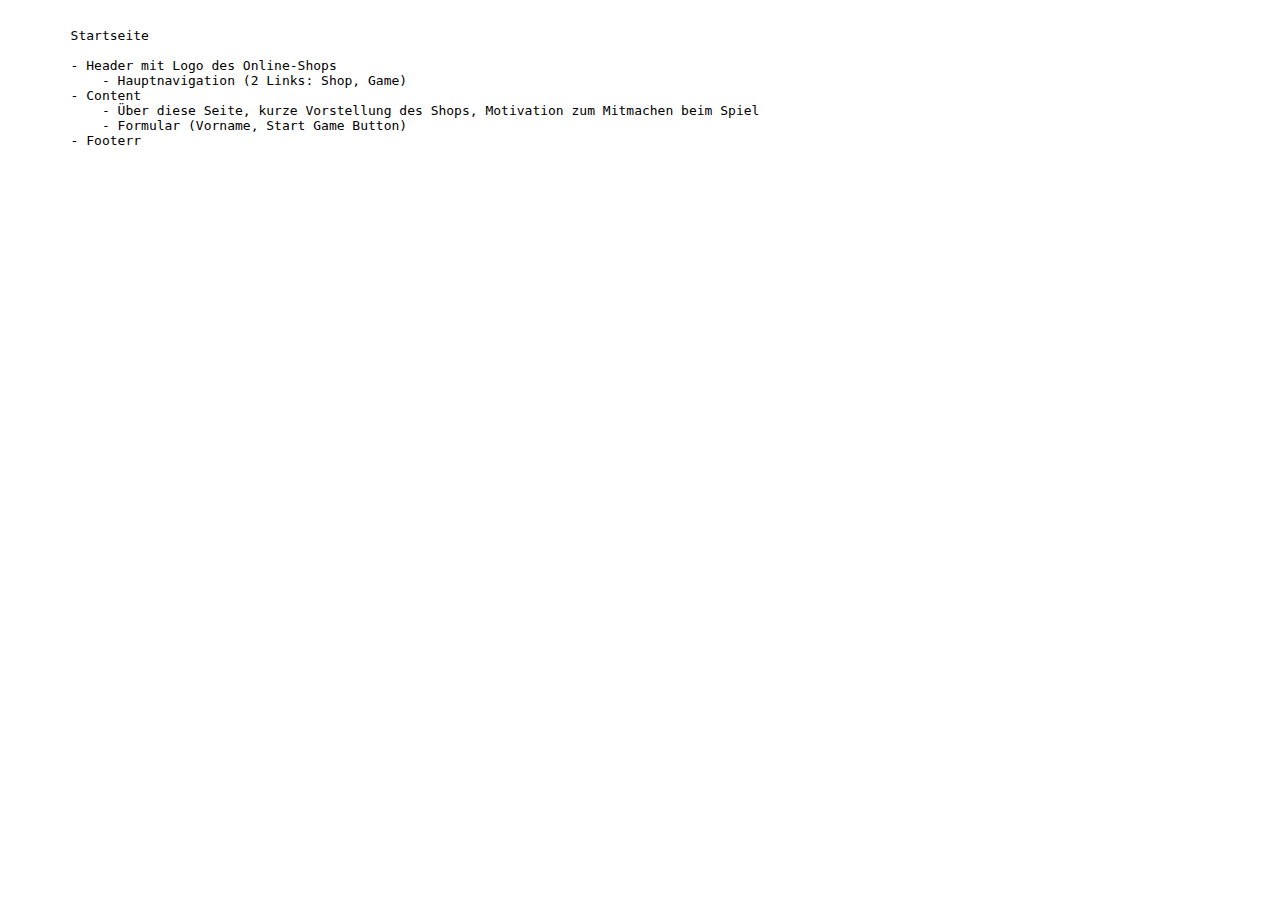
==== index.html @ 5d67b56a "Update index.html" ====
<!DOCTYPE html>
<html lang="en">

  <head>
    <meta charset="UTF-8">
    <meta name="viewport" content="width=device-width, initial-scale=1.0">
    <title>Online-Shop X</title>

  </head>

  <body>
    <pre> 
        Startseite 
        
        - Header mit Logo des Online-Shops 
            - Hauptnavigation (2 Links: Shop, Game)
        - Content 
            - Über diese Seite, kurze Vorstellung des Shops, Motivation zum Mitmachen beim Spiel
            - Formular (Vorname, Start Game Button) 
        - Footerr
        
    </pre>         


  </body>

</html>
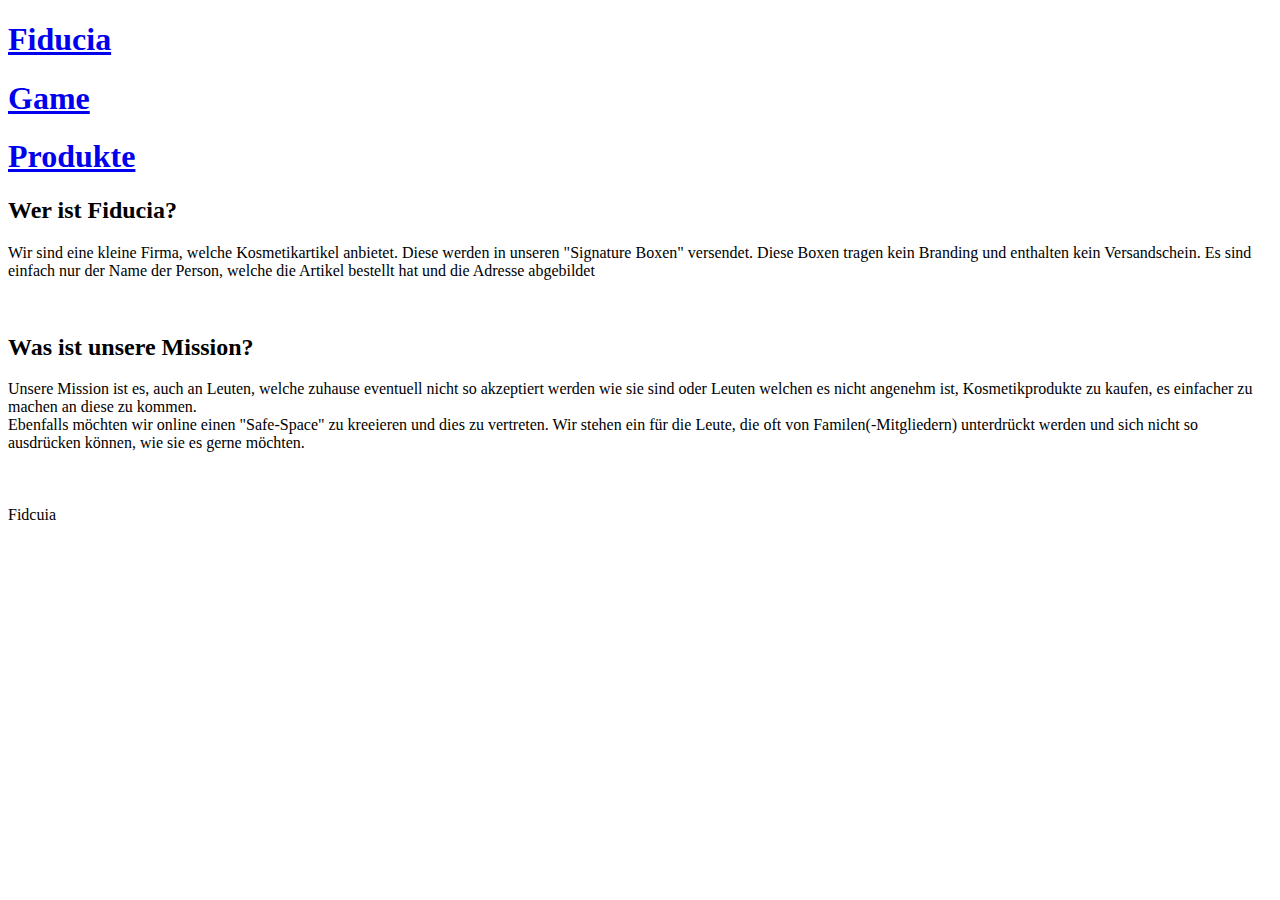
==== commit 1b231684: "Update index.html" ====
--- a/index.html
+++ b/index.html
@@ -1,31 +1,40 @@
-
 <!DOCTYPE html>
 <html lang="en">
 
-  <head>
-    <meta charset="UTF-8">
-    <meta name="viewport" content="width=device-width, initial-scale=1.0">
-    <title>Online-Shop X</title>
+<head>
+  <meta charset="UTF-8">
+  <meta name="viewport" content="width=device-width, initial-scale=1.0">
+  <title>Fiducia Startseite</title>
+  <link rel="stylesheet" href="assets/css/styles.css">
+</head>
 
-  </head>
+<body>
+  <div class="header">
+    <a href="#" class="link1 current"><h1 class="titel1 current">Fiducia</h1></a> <a href="game.html" class="link1"><h1 class="titel2">Game</h1></a> <a href="shop.html" class="link1"><h1 class="titel3">Produkte</h1></a>
+  </div>
 
-  <body>
-    <pre> 
-        Startseite 
-        
-        - Header mit Logo des Online-Shops 
-            - Hauptnavigation (2 Links: Shop, Game)
-        - Content 
-            - Über diese Seite, kurze Vorstellung des Shops, Motivation zum Mitmachen beim Spiel
-            - Formular (Vorname, Start Game Button) 
-        - Footerr
-        
-    </pre>         
+  <div class="content">
+    <h2>Wer ist Fiducia?</h2>
+    <p class="text1">
+      Wir sind eine kleine Firma, welche Kosmetikartikel anbietet. Diese werden in unseren "Signature Boxen" versendet. Diese Boxen tragen kein Branding und enthalten kein Versandschein.
+      Es sind einfach nur der Name der Person, welche die Artikel bestellt hat und die Adresse abgebildet
+    </p> <br>
 
+    <h2>Was ist unsere Mission?</h2>
+    <p class="text1">
+      Unsere Mission ist es, auch an Leuten, welche zuhause eventuell nicht so akzeptiert werden wie sie sind oder Leuten welchen es nicht angenehm ist, Kosmetikprodukte zu kaufen, es einfacher zu machen
+      an diese zu kommen. <br>
+      Ebenfalls möchten wir online einen "Safe-Space" zu kreeieren und dies zu vertreten. Wir stehen ein für die Leute, die oft von Familen(-Mitgliedern) unterdrückt werden und sich nicht so ausdrücken können,
+      wie sie es gerne möchten.
+    </p> <br>
 
-  </body>
+    <h2></h2>
+  </div>
+
+  <div class="footer">
+    <p class="text1">Fidcuia </p>
+  </div>
+
+</body>
 
 </html>
-
-
- 
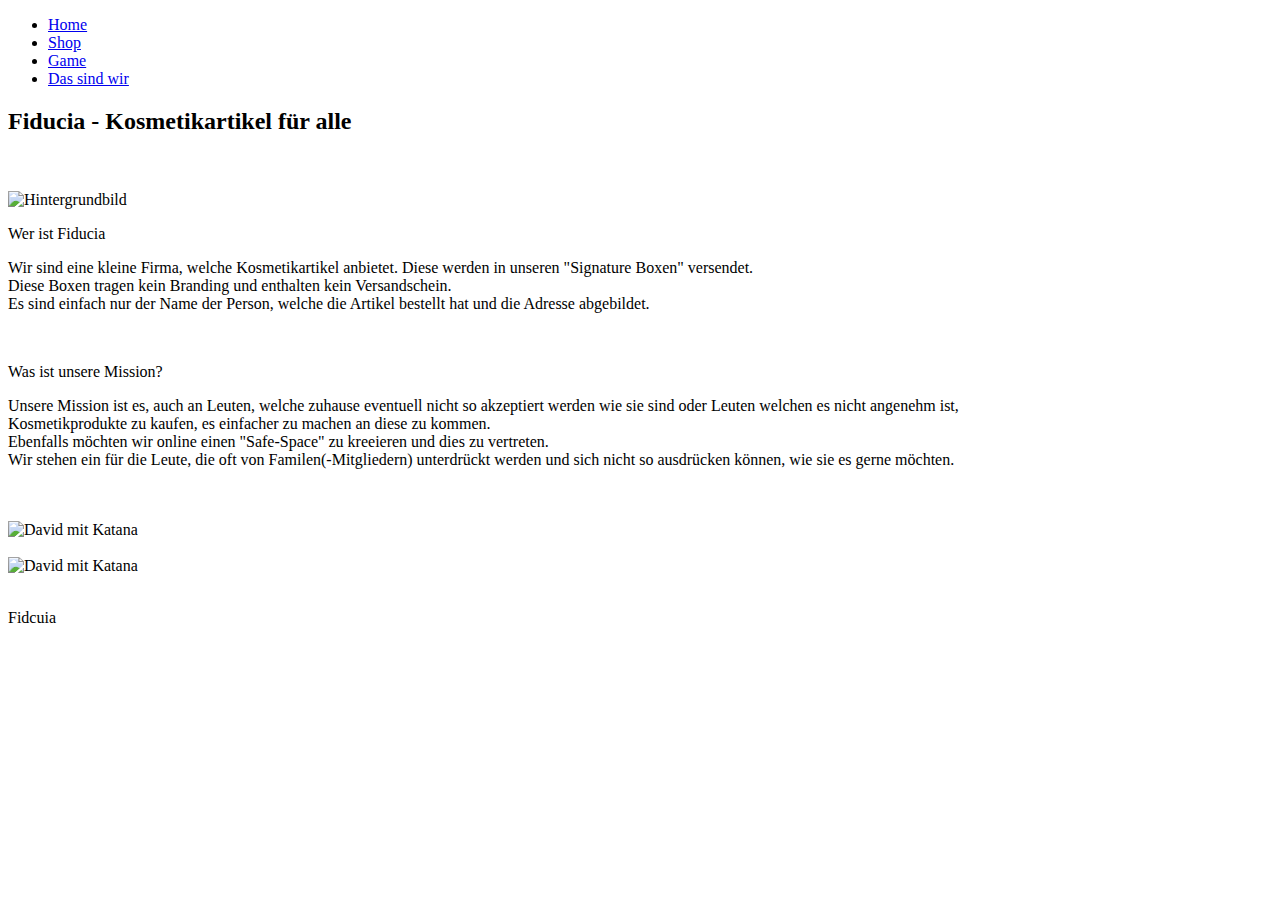
==== commit cda6604d: "Add files via upload" ====
--- a/index.html
+++ b/index.html
@@ -1,40 +1,73 @@
-<!DOCTYPE html>
-<html lang="en">
-
-<head>
-  <meta charset="UTF-8">
-  <meta name="viewport" content="width=device-width, initial-scale=1.0">
-  <title>Fiducia Startseite</title>
-  <link rel="stylesheet" href="assets/css/styles.css">
-</head>
-
-<body>
-  <div class="header">
-    <a href="#" class="link1 current"><h1 class="titel1 current">Fiducia</h1></a> <a href="game.html" class="link1"><h1 class="titel2">Game</h1></a> <a href="shop.html" class="link1"><h1 class="titel3">Produkte</h1></a>
-  </div>
-
-  <div class="content">
-    <h2>Wer ist Fiducia?</h2>
-    <p class="text1">
-      Wir sind eine kleine Firma, welche Kosmetikartikel anbietet. Diese werden in unseren "Signature Boxen" versendet. Diese Boxen tragen kein Branding und enthalten kein Versandschein.
-      Es sind einfach nur der Name der Person, welche die Artikel bestellt hat und die Adresse abgebildet
-    </p> <br>
-
-    <h2>Was ist unsere Mission?</h2>
-    <p class="text1">
-      Unsere Mission ist es, auch an Leuten, welche zuhause eventuell nicht so akzeptiert werden wie sie sind oder Leuten welchen es nicht angenehm ist, Kosmetikprodukte zu kaufen, es einfacher zu machen
-      an diese zu kommen. <br>
-      Ebenfalls möchten wir online einen "Safe-Space" zu kreeieren und dies zu vertreten. Wir stehen ein für die Leute, die oft von Familen(-Mitgliedern) unterdrückt werden und sich nicht so ausdrücken können,
-      wie sie es gerne möchten.
-    </p> <br>
-
-    <h2></h2>
-  </div>
-
-  <div class="footer">
-    <p class="text1">Fidcuia </p>
-  </div>
-
-</body>
-
-</html>
+<!DOCTYPE html>
+<html lang="en">
+
+<head>
+    <meta charset="UTF-8">
+    <meta name="viewport" content="width=device-width, initial-scale=1.0">
+    <title>Home</title>
+    <link rel="stylesheet" href="assets/css/index.css">
+</head>
+
+<body>
+
+   
+
+    <div class="alles">
+
+
+        <!-- Dies ist die Navbar -->
+        <ul class="navbar">
+            <li><a href="index.html" class="home current">Home</a></li>
+            <li><a href="shop.html" class="galerie">Shop</a></li>
+            <li><a href="game_uebersicht.html" class="geschichte">Game</a></li>
+            <li><a href="unser_team.html" class="unserteam">Das sind wir</a></li>
+        </ul>
+
+
+        <!-- Der Titel und Untertitel -->
+        <div class="divider">
+            <h2 class="titel1">Fiducia - Kosmetikartikel für alle</h2>
+        </div> <br><br>
+        <img class="bild2" src="Bilder/hintergrundbild1.jpg" alt="Hintergrundbild">
+        <p class="text3">Wer ist Fiducia<br></p>
+        <div class="divider">
+            <p class="text1">Wir sind eine kleine Firma, welche Kosmetikartikel anbietet. Diese werden in unseren "Signature Boxen" versendet. <br> Diese Boxen tragen kein Branding und enthalten kein Versandschein. <br>
+                Es sind einfach nur der Name der Person, welche die Artikel bestellt hat und die Adresse abgebildet.
+            </p>
+        </div> <br>
+        <p class="text3">Was ist unsere Mission?<br></p>
+        <div class="divider">
+            <p class="text1">Unsere Mission ist es, auch an Leuten, welche zuhause eventuell nicht so akzeptiert werden wie sie sind oder Leuten welchen es nicht angenehm ist,<br> Kosmetikprodukte zu kaufen, es einfacher zu machen
+                an diese zu kommen. <br>
+                Ebenfalls möchten wir online einen "Safe-Space" zu kreeieren und dies zu vertreten. <br> Wir stehen ein für die Leute, die oft von Familen(-Mitgliedern) unterdrückt werden und sich nicht so ausdrücken können,
+                wie sie es gerne möchten.
+            </p>
+        </div> <br><br>
+
+        <div class="allebilder">
+            <div class="bild1" width="50px">
+                <img src="bilder\kosmetik1.jpg" alt="David mit Katana" height="500px" class="bild5">
+            </div> <br>
+
+            <div class="bild1" width="50px">
+                <img src="bilder\kosmetik2.jpg" alt="David mit Katana" height="500px" class="bild5">
+            </div> <br>
+        </div>
+        
+
+
+
+
+
+
+    </div>
+
+    <div class="footer">
+        <p class="text1 textfooter">Fidcuia </p>
+    </div>
+</body>
+
+</html>
+
+<!-- Dieser Scritp-Abschnitt wurde verwendet um, wenn die Seite geladen wird, die Animationen der Navbar etc. nicht auszulösen. -->
+<script> </script>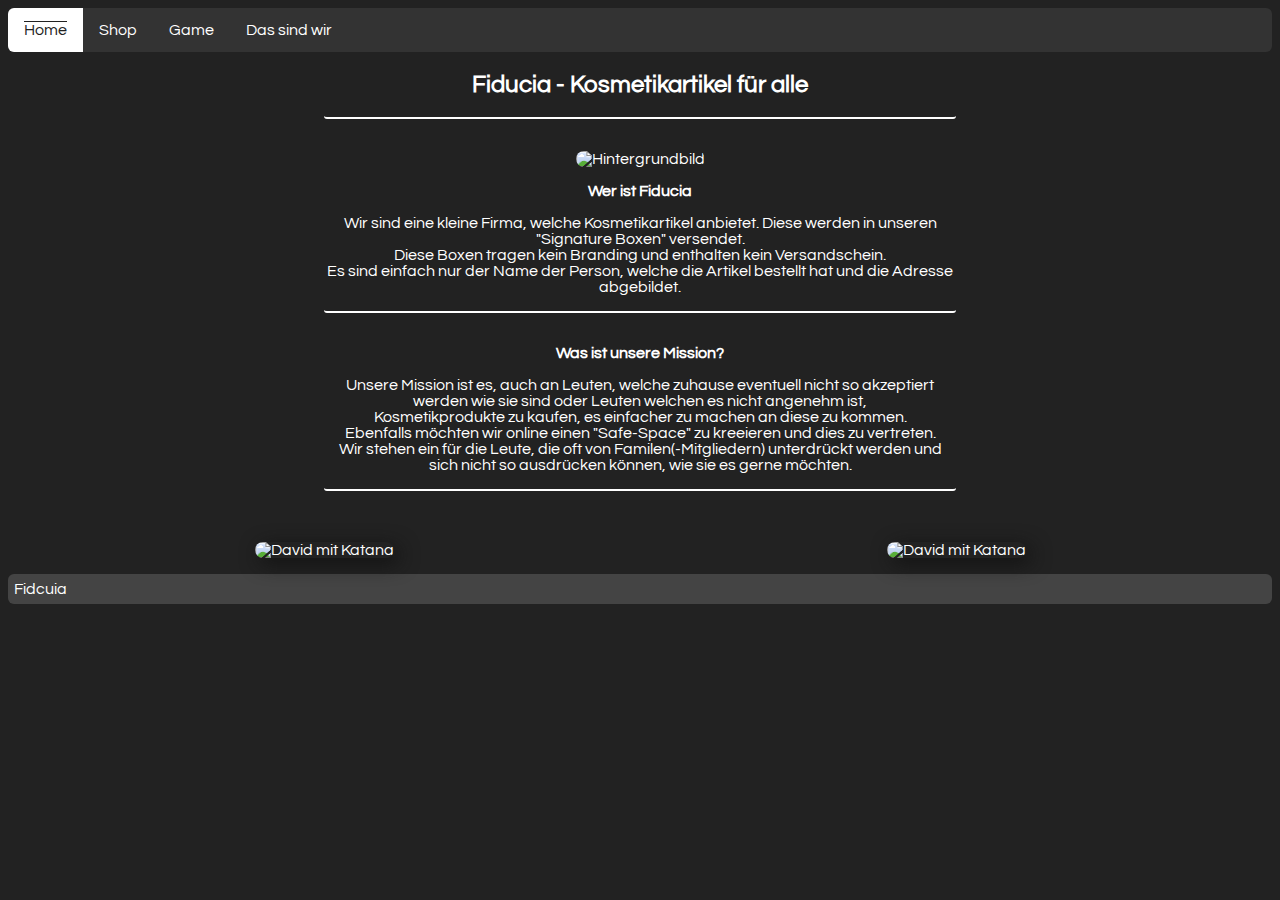
==== commit 82c8d358: "Update index.html" ====
--- a/index.html
+++ b/index.html
@@ -70,4 +70,4 @@
 </html>
 
 <!-- Dieser Scritp-Abschnitt wurde verwendet um, wenn die Seite geladen wird, die Animationen der Navbar etc. nicht auszulösen. -->
-<script> </script>+<script> </script>
--- a/assets/css/index.css
+++ b/assets/css/index.css
@@ -0,0 +1,130 @@
+@import url('https://fonts.googleapis.com/css2?family=Questrial&display=swap');
+
+
+
+
+/* Allgemeine Formatierung, heisst: Schriften (Schriftgrösse, Schriftart, Schriftfarbe etc.), Bodyfarbe etc. */
+body {
+    font-family: "Questrial", sans-serif;
+    background-color:  #222222;
+    color: white;
+}
+
+.titel1 {
+    color: white;
+}
+
+.text1 {
+    color: white;
+}
+
+.text2 {
+    font-size: small;
+    color: white;
+}
+
+.text3 {
+    font-weight: bold;
+}
+
+label {
+    color: white;
+}
+
+.alles {
+    text-align: center;
+}
+
+.divider {
+    border-bottom: 2px solid white;
+    border-radius: 3px;
+    width: 50%;
+    margin: auto;
+}
+
+.error {
+    color:crimson;
+}
+
+.bild2 {
+    width: 50%;
+    border-radius: 10px;
+}
+
+.footer {
+    background-color: #444;
+    height: 30px;
+    color: white;
+    line-height: 30px;
+    border-radius: 6px;
+}
+
+.textfooter {
+    margin-left: 0.5%;
+}
+
+
+/* Aussehens-Formatierung für die Navbar */
+ul {
+    list-style-type: none;
+    margin: 0;
+    padding: 0;
+    overflow: hidden;
+    background-color: #333;
+    border-radius: 6px;
+}
+
+li a {
+    display: block;
+    color: white;
+    text-align: center;
+    padding: 14px 16px;
+    text-decoration: none;
+    float: left;
+    align-content: center;
+    transition: ease .3s;
+}
+
+/* Wenn man über einem Button hovert, wird der Hintergrund in ein Schwarz abgeändert... Dies mit einer kleinen Animation */
+li a:hover {
+    background-color: #111;
+    transition: ease .3s;
+}
+
+/* Formatierung für die momentan ausgewählte Seite in der Navbar */
+.current {
+    text-decoration: overline;
+    color: #222222;
+    background-color: white;
+}
+
+.current:hover {
+    color: white;
+}
+
+/* Formatierung der Bilder */
+
+.bild1 {
+    overflow: hidden;
+    max-width: 100%;
+    margin: auto;
+    margin-top: 1.5%;
+    border-radius: 20px;
+    box-shadow: 5px 5px 20px #111111;
+    height: 100%;
+    object-fit: cover;
+}
+
+.bild1 img {
+    transition: transform .3s ease;
+}
+
+.bild1:hover img {
+    transform: scale(1.2);
+}
+
+.allebilder {
+    display: flex;
+    flex-wrap: nowrap;
+    width: 100%;
+}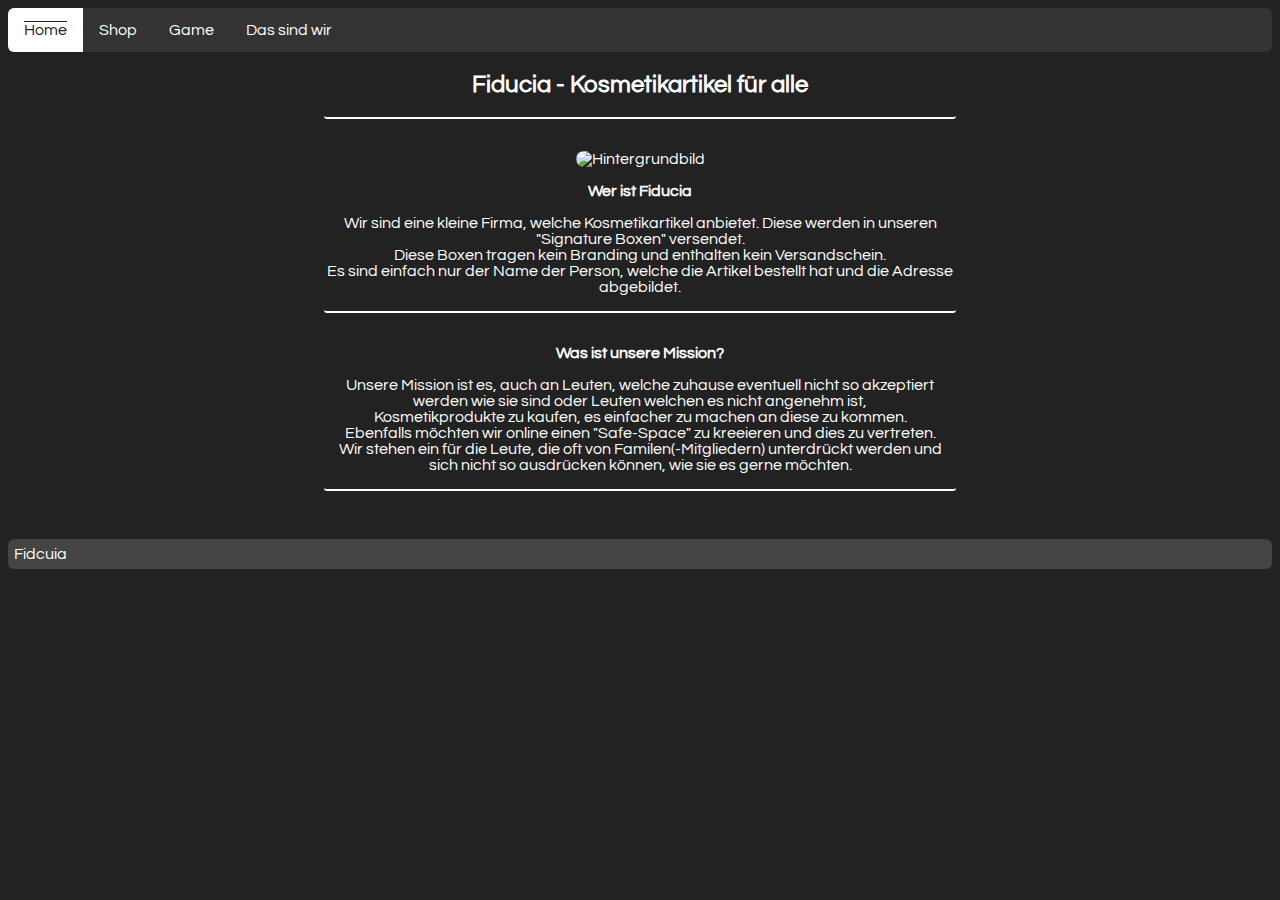
==== commit 6b8f646d: "Update index.html" ====
--- a/index.html
+++ b/index.html
@@ -44,21 +44,6 @@
             </p>
         </div> <br><br>
 
-        <div class="allebilder">
-            <div class="bild1" width="50px">
-                <img src="bilder\kosmetik1.jpg" alt="David mit Katana" height="500px" class="bild5">
-            </div> <br>
-
-            <div class="bild1" width="50px">
-                <img src="bilder\kosmetik2.jpg" alt="David mit Katana" height="500px" class="bild5">
-            </div> <br>
-        </div>
-        
-
-
-
-
-
 
     </div>
 
--- a/assets/css/index.css
+++ b/assets/css/index.css
@@ -126,5 +126,5 @@
 .allebilder {
     display: flex;
     flex-wrap: nowrap;
-    width: 100%;
-}+    width: 60%;
+}
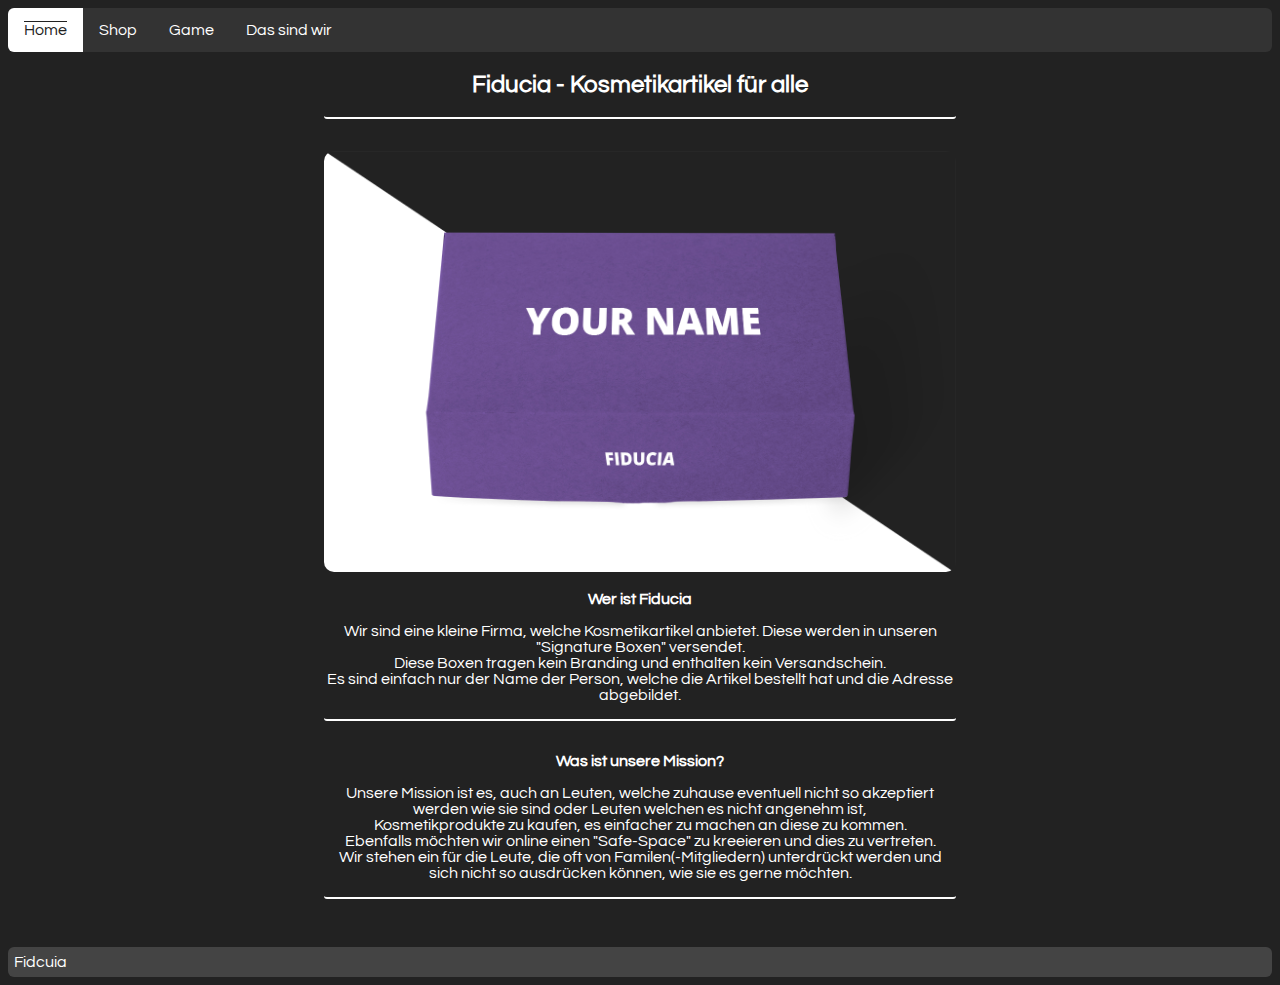
==== commit d2423289: "Update index.html" ====
--- a/index.html
+++ b/index.html
@@ -28,7 +28,7 @@
         <div class="divider">
             <h2 class="titel1">Fiducia - Kosmetikartikel für alle</h2>
         </div> <br><br>
-        <img class="bild2" src="Bilder/hintergrundbild1.jpg" alt="Hintergrundbild">
+        <img class="bild2" src="bilder/hintergrundbild1.jpg" alt="Hintergrundbild">
         <p class="text3">Wer ist Fiducia<br></p>
         <div class="divider">
             <p class="text1">Wir sind eine kleine Firma, welche Kosmetikartikel anbietet. Diese werden in unseren "Signature Boxen" versendet. <br> Diese Boxen tragen kein Branding und enthalten kein Versandschein. <br>
